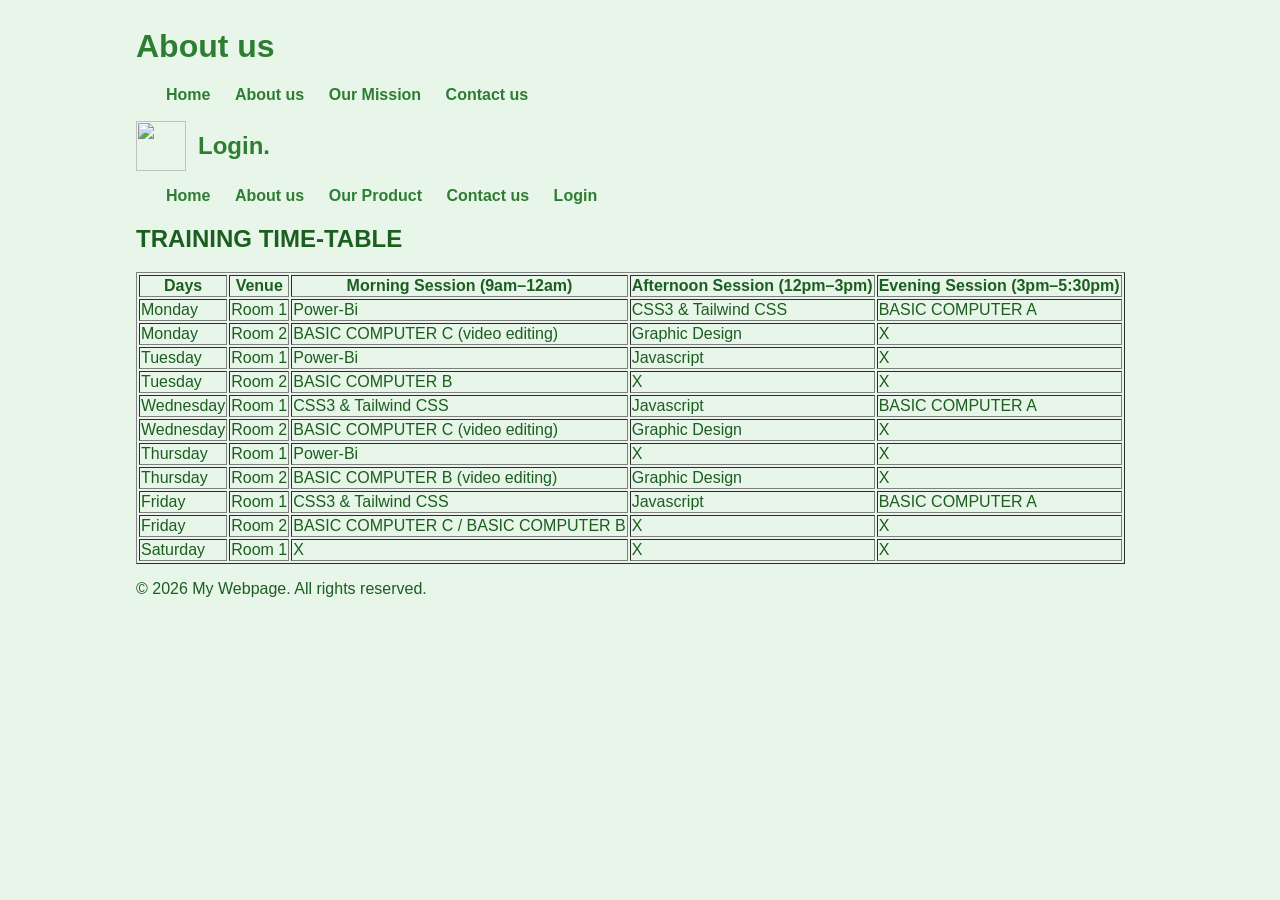
==== aboutus.html @ b4f62d0f "initial commit" ====
<html>
  <head>
    <title>Manny Incorporations | About Us</title>
    <link rel= "stylesheet" href="manny.css">
  </head>
  <body>
    <h1>About us</h1>

    <ul>
      <li><a href="index.html">Home</a></li> 
      <li><a href="aboutus.html">About us</a></li> 
      <li><a href="ourmission.html">Our Mission</a></li> 
      <li><a href="contactus.html" 
      >Contact us</a></li>
    </ul>

    <div class="top-bar">
  <a href="index.html"
  style="text-decoration: none;">
  <h1 style="display: flex; align-items: center; gap: 12px; font-size: 1.5em; font-weight: bold;">
  <img src="images/pix.jpg" width="50" height="50">Login.
</h1>
</a>

    <ul class="fav-list">
      <li><a href="index.html">Home</a></li>
      <li><a href="about.html">About us</a></li>
      <li><a href="product.html" class="active">Our Product</a></li>
      <li><a href="contact.html">Contact us</a></li>
      <li><a href="form.html">Login</a></li>
    </ul>
  </div>

  <main>
    
    <h2>TRAINING TIME-TABLE</h2>

    <table border="1">
      <thead>
        <tr>
          <th>Days</th>
          <th>Venue</th>
          <th>Morning Session (9am–12am)</th>
          <th>Afternoon Session (12pm–3pm)</th>
          <th>Evening Session (3pm–5:30pm)</th>
        </tr>
      </thead>
      <tbody>
        
        <tr>
          <td>Monday</td>
          <td>Room 1</td>
          <td>Power-Bi</td>
          <td>CSS3 & Tailwind CSS</td>
          <td>BASIC COMPUTER A</td>
        </tr>
        
        <tr>
          <td>Monday</td>
          <td>Room 2</td>
          <td>BASIC COMPUTER C (video editing)</td>
          <td>Graphic Design</td>
          <td>X</td>
        </tr>

        <tr>
          <td>Tuesday</td>
          <td>Room 1</td>
          <td>Power-Bi</td>
          <td>Javascript</td>
          <td>X</td>
        </tr>
        
        <tr>
          <td>Tuesday</td>
          <td>Room 2</td>
          <td>BASIC COMPUTER B</td>
          <td>X</td>
          <td>X</td>
        </tr>

        <tr>
          <td>Wednesday</td>
          <td>Room 1</td>
          <td>CSS3 & Tailwind CSS</td>
          <td>Javascript</td>
          <td>BASIC COMPUTER A</td>
        </tr>
        
        <tr>
          <td>Wednesday</td>
          <td>Room 2</td>
          <td>BASIC COMPUTER C (video editing)</td>
          <td>Graphic Design</td>
          <td>X</td>
        </tr>

        <tr>
          <td>Thursday</td>
          <td>Room 1</td>
          <td>Power-Bi</td>
          <td>X</td>
          <td>X</td>
        </tr>
        
        <tr>
          <td>Thursday</td>
          <td>Room 2</td>
          <td>BASIC COMPUTER B (video editing)</td>
          <td>Graphic Design</td>
          <td>X</td>
        </tr>

        <tr>
          <td>Friday</td>
          <td>Room 1</td>
          <td>CSS3 & Tailwind CSS</td>
          <td>Javascript</td>
          <td>BASIC COMPUTER A</td>
        </tr>
        
        <tr>
          <td>Friday</td>
          <td>Room 2</td>
          <td>BASIC COMPUTER C / BASIC COMPUTER B</td>
          <td>X</td>
          <td>X</td>
        </tr>

        <tr>
          <td>Saturday</td>
          <td>Room 1</td>
          <td>X</td>
          <td>X</td>
          <td>X</td>
        </tr>

      </tbody>
    </table>

  </main>

  <footer>
    <p>&copy; 2026 My Webpage. All rights reserved.</p>
  </footer>

</body>
  </body>
</html>
---- manny.css ----
body {
    font-family: Arial, Helvetica, sans-serif;
    padding: 20px 10%;
    background-color: #e8f5e9;
    color: #1b5e20;
}

ul{display: inline;
    padding: 30px;
}
h1 {
    color: #2e7d32;
    font-weight: bold;
}

h3 {
    color: #2e7d32;
}

/* Make nav links sit side by side */
ul li {
    display: inline;
    margin-right: 20px;
}

ul li a {
    color: #2e7d32;
    font-weight: bold;
    text-decoration: none;
}
img{
    max-width: 300px 100%;
    
}
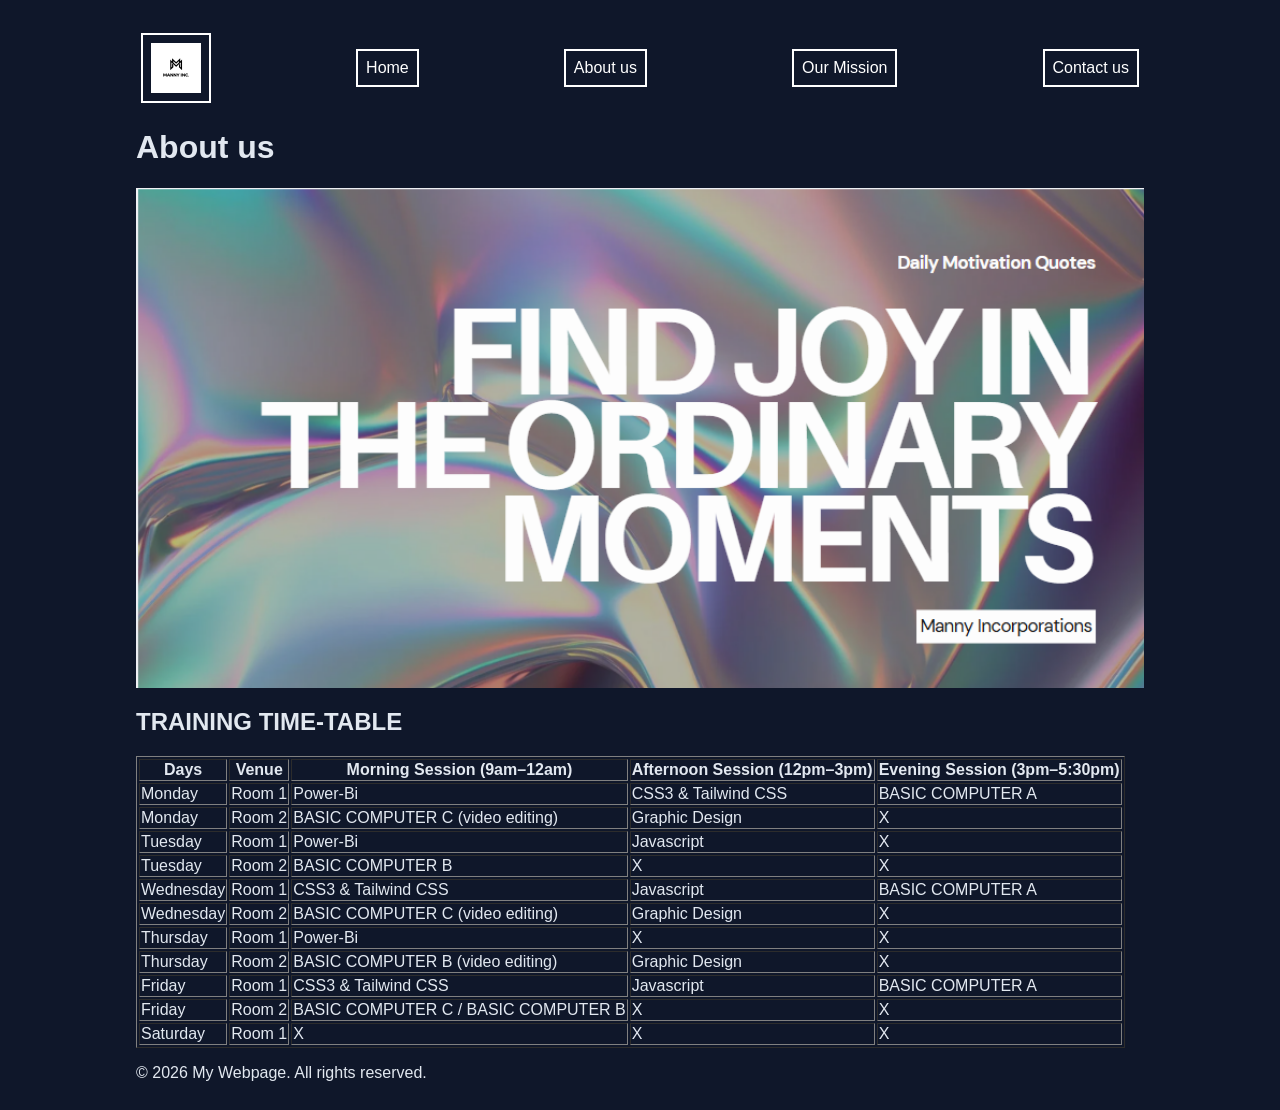
==== commit 9e359897: "Add nav borders back" ====
--- a/aboutus.html
+++ b/aboutus.html
@@ -4,34 +4,19 @@
     <link rel= "stylesheet" href="manny.css">
   </head>
   <body>
-    <h1>About us</h1>
+    <div>
+     <a href="index.html">
+      <img src="ManNY Inc..png" width="50" class="logo">
+     </a>
 
-    <ul>
-      <li><a href="index.html">Home</a></li> 
-      <li><a href="aboutus.html">About us</a></li> 
-      <li><a href="ourmission.html">Our Mission</a></li> 
-      <li><a href="contactus.html" 
-      >Contact us</a></li>
-    </ul>
-
-    <div class="top-bar">
-  <a href="index.html"
-  style="text-decoration: none;">
-  <h1 style="display: flex; align-items: center; gap: 12px; font-size: 1.5em; font-weight: bold;">
-  <img src="images/pix.jpg" width="50" height="50">Login.
-</h1>
-</a>
-
-    <ul class="fav-list">
-      <li><a href="index.html">Home</a></li>
-      <li><a href="about.html">About us</a></li>
-      <li><a href="product.html" class="active">Our Product</a></li>
-      <li><a href="contact.html">Contact us</a></li>
-      <li><a href="form.html">Login</a></li>
-    </ul>
-  </div>
-
-  <main>
+      <a href="index.html">Home</a>
+      <a href="aboutus.html">About us</a>
+      <a href="ourmission.html">Our Mission</a>
+      <a href="contactus.html">Contact us</a>
+    </div>
+      <h1>About us</h1>
+  
+    <img src="mentorship2.png" alt text="hero banner width= 100%" class="hero">
     
     <h2>TRAINING TIME-TABLE</h2>
 
--- a/manny.css
+++ b/manny.css
@@ -1,20 +1,20 @@
 body {
     font-family: Arial, Helvetica, sans-serif;
     padding: 20px 10%;
-    background-color: #e8f5e9;
-    color: #1b5e20;
+    background-color: #0f172a;
+    color: #e2e8f0;
 }
 
 ul{display: inline;
     padding: 30px;
 }
 h1 {
-    color: #2e7d32;
+    color: #e2e8f0;
     font-weight: bold;
 }
 
 h3 {
-    color: #2e7d32;
+    color: #e2e8f0;
 }
 
 /* Make nav links sit side by side */
@@ -24,11 +24,38 @@
 }
 
 ul li a {
-    color: #2e7d32;
+    color: #e2e8f0;
     font-weight: bold;
     text-decoration: none;
 }
-img{
-    max-width: 300px 100%;
+
+a {
+    border: 2px solid white;
+    padding: 8px;
+    color: white;
+    text-decoration: none;
+    margin: 5px;
+}
+a:hover {
+    background-color: white;
+    color: black; 
+}
+div {
+    display: flex;
+    justify-content: space-between;
+    align-items: center;
+}
+.hero {
+    width: 100%;
+    height: 500px;
+    object-fit: cover;
+    display: block;
+}
+
+.logo{
+    width: 50px;
+    height: 50px;
+    border: none;
+    outline: none;
     
-}+}
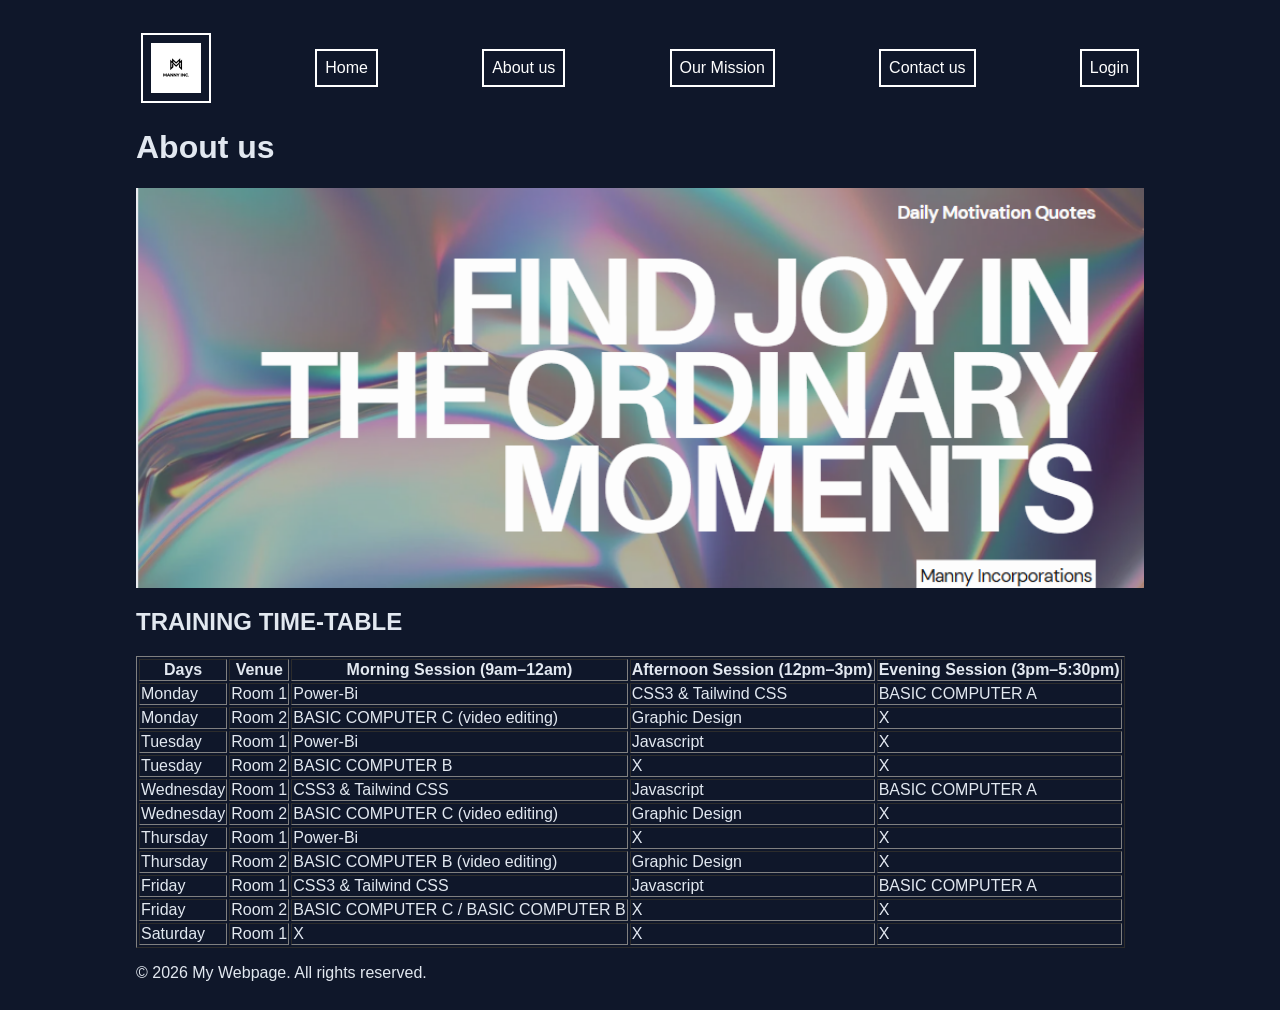
==== commit ad1c5e32: "Add login page styles" ====
--- a/aboutus.html
+++ b/aboutus.html
@@ -2,6 +2,8 @@
   <head>
     <title>Manny Incorporations | About Us</title>
     <link rel= "stylesheet" href="manny.css">
+    <link rel="icon" href="favicon.png" type="image/png">
+
   </head>
   <body>
     <div>
@@ -13,6 +15,7 @@
       <a href="aboutus.html">About us</a>
       <a href="ourmission.html">Our Mission</a>
       <a href="contactus.html">Contact us</a>
+      <a href="login.html">Login</a>
     </div>
       <h1>About us</h1>
   
--- a/manny.css
+++ b/manny.css
@@ -18,10 +18,10 @@
 }
 
 /* Make nav links sit side by side */
-ul li {
+/*ul li {
     display: inline;
     margin-right: 20px;
-}
+}*/
 
 ul li a {
     color: #e2e8f0;
@@ -47,7 +47,7 @@
 }
 .hero {
     width: 100%;
-    height: 500px;
+    height: 400px;
     object-fit: cover;
     display: block;
 }
@@ -55,7 +55,16 @@
 .logo{
     width: 50px;
     height: 50px;
-    border: none;
-    outline: none;
     
 }
+.link-item{
+    font-size: 16px;
+    font-weight: bold;
+    margin-bottom: 15px;
+}
+.link{
+    padding: 4px;
+    margin: 5px;
+    font-weight: bold;
+    transition: 0.5s;
+}
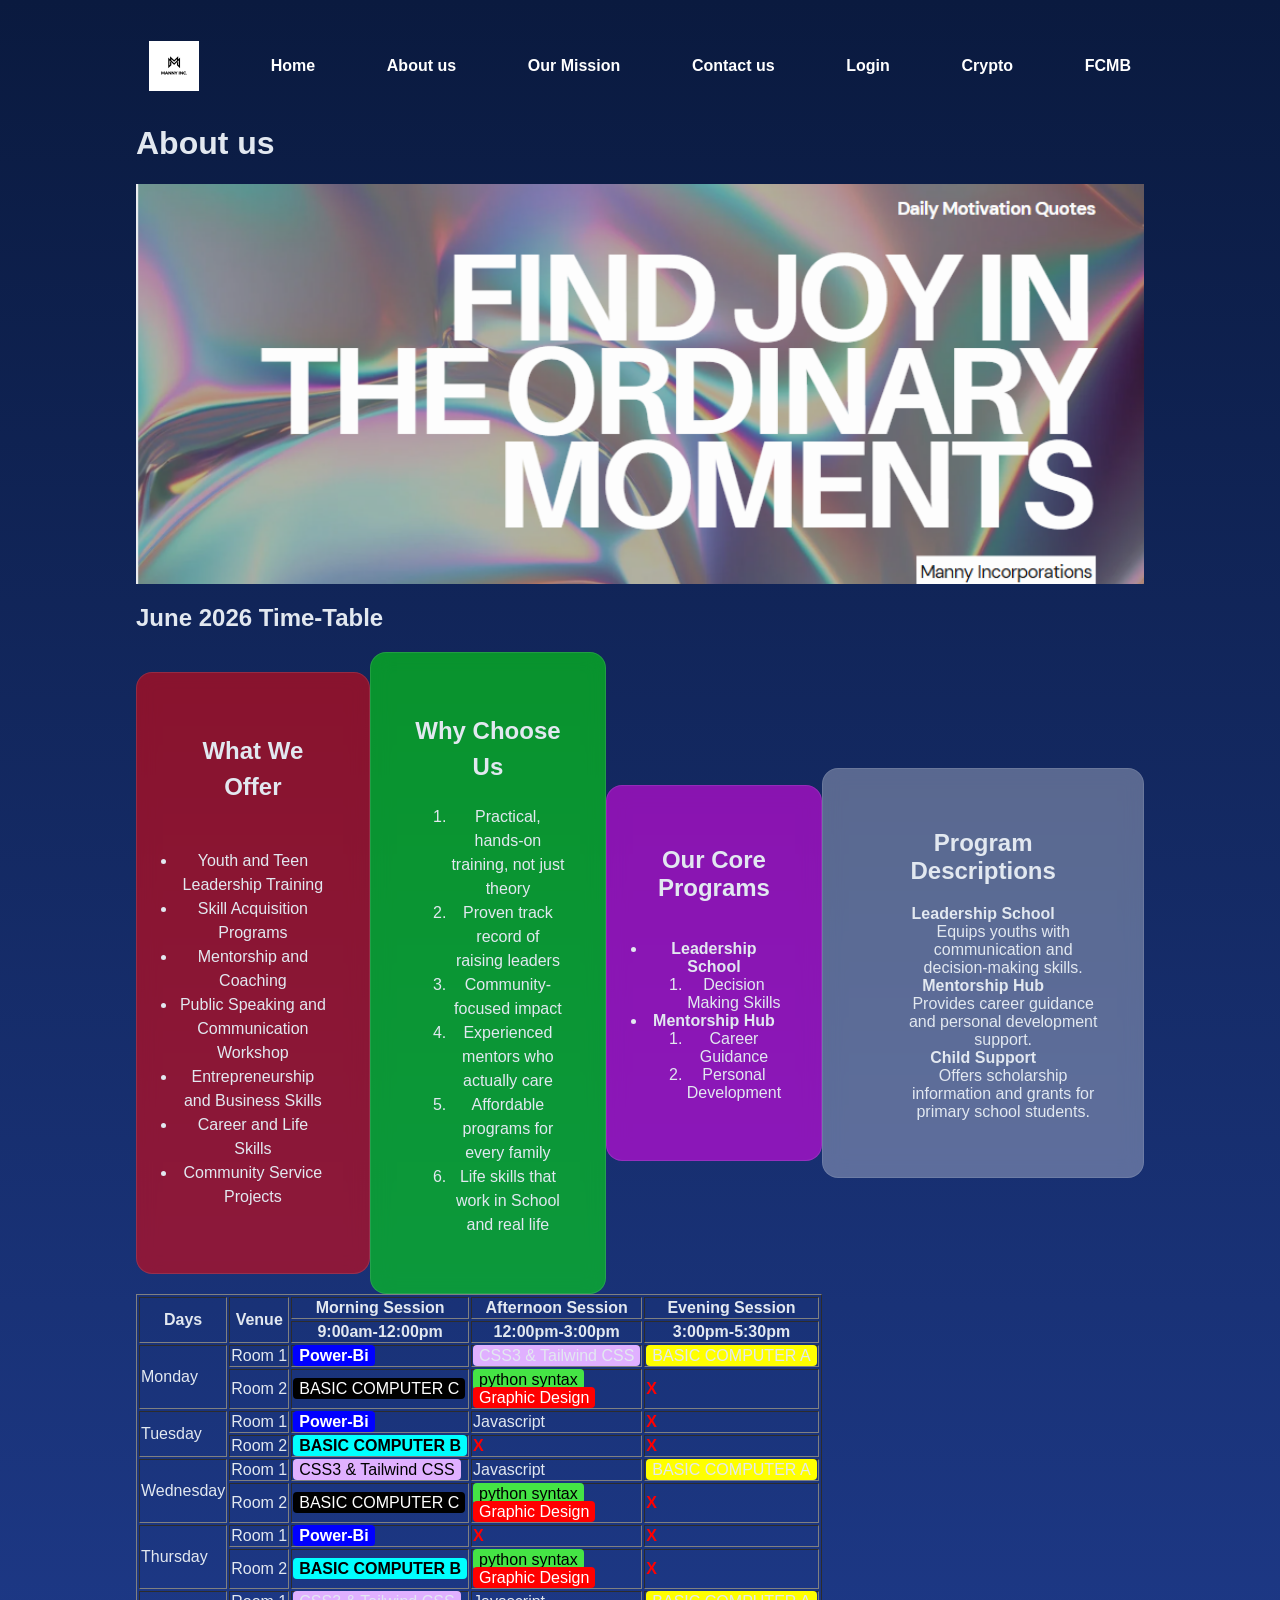
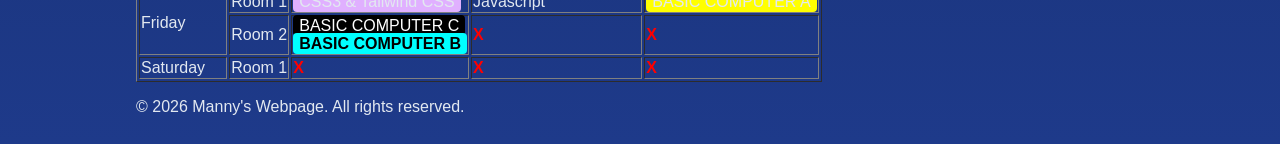
==== commit 7840b598: "Add files via upload" ====
--- a/aboutus.html
+++ b/aboutus.html
@@ -16,120 +16,182 @@
       <a href="ourmission.html">Our Mission</a>
       <a href="contactus.html">Contact us</a>
       <a href="login.html">Login</a>
+      <a href="crypto.html">Crypto</a>
+      <a href="fcmb.html">FCMB</a>
     </div>
       <h1>About us</h1>
   
     <img src="mentorship2.png" alt text="hero banner width= 100%" class="hero">
-    
-    <h2>TRAINING TIME-TABLE</h2>
+
+    <main>
+      <h2>June 2026 Time-Table</h2>
 
     <table border="1">
-      <thead>
+
+      <div class="cardswrapper">
+  <section class="card">
+    <h2>What We Offer</h2>
+    <ul>
+        <li>Youth and Teen Leadership Training</li>
+        <li>Skill Acquisition Programs</li>
+        <li>Mentorship and Coaching</li>
+        <li>Public Speaking and Communication Workshop</li>
+        <li>Entrepreneurship and Business Skills</li>
+        <li>Career and Life Skills</li>
+        <li>Community Service Projects</li>
+        
+    </ul>
+  </section>
+
+  <section class="card1">
+    <h2>Why Choose Us</h2>
+    <ol>
+      <li>Practical, hands-on training, not just theory</li>
+      <li>Proven track record of raising leaders</li>
+      <li>Community-focused impact</li>
+      <li>Experienced mentors who actually care</li>
+      <li>Affordable programs for every family</li>
+      <li>Life skills that work in School and real life</li>
+    </ol>
+  </section>
+
+   <section class="card2">
+    <h2>Our Core Programs</h2>
+
+    <ul>
+        <li>
+            <span style="font-weight: bold;"> Leadership School </span>
+            <ol>
+                <li>Decision Making Skills</li>
+            </ol>
+        </li>
+
+        <li>
+            <span style="font-weight: bold;"> Mentorship Hub </span>
+            <ol>
+                <li>Career Guidance</li>
+                <li>Personal Development</li>
+            </ol>
+        </li>
+    </ul>
+    </section>
+
+    <section class="card3">
+    <h2>Program Descriptions</h2>
+
+    <dl>
+        <dt style="font-weight: bold;">Leadership School</dt>
+        <dd>Equips youths with communication and decision-making skills.</dd>
+
+        <dt style="font-weight: bold;">Mentorship Hub</dt>
+        <dd>Provides career guidance and personal development support.</dd>
+
+        <dt style="font-weight: bold;">Child Support</dt>
+        <dd>Offers scholarship information and grants for primary school students.</dd>
+    </dl>
+    </section>
+</div>
+      
+       <tr>
+          <th rowspan="2">Days</th>
+          <th rowspan="2">Venue</th>
+          <th>Morning Session</th>
+          <th>Afternoon Session</th>
+          <th>Evening Session</th>
+        </tr>
         <tr>
-          <th>Days</th>
-          <th>Venue</th>
-          <th>Morning Session (9am–12am)</th>
-          <th>Afternoon Session (12pm–3pm)</th>
-          <th>Evening Session (3pm–5:30pm)</th>
+          <th>9:00am-12:00pm</th>
+          <th>12:00pm-3:00pm</th>
+          <th>3:00pm-5:30pm</th>
         </tr>
-      </thead>
-      <tbody>
-        
+      
         <tr>
-          <td>Monday</td>
+          <td rowspan="2">Monday</td>
           <td>Room 1</td>
-          <td>Power-Bi</td>
-          <td>CSS3 & Tailwind CSS</td>
-          <td>BASIC COMPUTER A</td>
+          <td><span style="background: blue; color: white; padding: 2px 6px; border-radius: 4px; font-weight: bold;">Power-Bi</span></td>
+          <td><span style="background: #e0b0ff; padding: 2px 6px; border-radius: 4px;">CSS3 & Tailwind CSS</span></td>
+          <td><span style="background: yellow; padding: 2px 6px; border-radius: 4px;">BASIC COMPUTER A</span></td>
         </tr>
-        
         <tr>
-          <td>Monday</td>
           <td>Room 2</td>
-          <td>BASIC COMPUTER C (video editing)</td>
-          <td>Graphic Design</td>
-          <td>X</td>
+          <td><span style="background: black; color: white; padding: 2px 6px; border-radius: 4px;">BASIC COMPUTER C</span></td>
+          <td><span style="background: rgb(69, 228, 69); color: black; padding: 2px 6px; border-radius: 4px;">python syntax</span>  <br /> <span style="background: red; color: white; padding: 2px 6px; border-radius: 4px;">Graphic Design</span></td>
+          <td style="color: red; font-weight: bold;">X</td>
         </tr>
 
         <tr>
-          <td>Tuesday</td>
+          <td rowspan="2">Tuesday</td>
           <td>Room 1</td>
-          <td>Power-Bi</td>
+          <td><span style="background: blue; color: white; padding: 2px 6px; border-radius: 4px; font-weight: bold;">Power-Bi</span></td>
           <td>Javascript</td>
-          <td>X</td>
+          <td style="color: red; font-weight: bold;">X</td>
         </tr>
-        
         <tr>
-          <td>Tuesday</td>
           <td>Room 2</td>
-          <td>BASIC COMPUTER B</td>
-          <td>X</td>
-          <td>X</td>
+          <td><span style="background: cyan; color: black; padding: 2px 6px; border-radius: 4px; font-weight: bold;">BASIC COMPUTER B</span></td>
+          <td style="color: red; font-weight: bold;">X</td>
+          <td style="color: red; font-weight: bold;">X</td>
         </tr>
 
         <tr>
-          <td>Wednesday</td>
+          <td rowspan="2">Wednesday</td>
           <td>Room 1</td>
-          <td>CSS3 & Tailwind CSS</td>
+          <td><span style="background: #e0b0ff; color: black; padding: 2px 6px; border-radius: 4px;">CSS3 & Tailwind CSS</span></td>
           <td>Javascript</td>
-          <td>BASIC COMPUTER A</td>
+          <td><span style="background: yellow; padding: 2px 6px; border-radius: 4px;">BASIC COMPUTER A</span></td>
         </tr>
-        
         <tr>
-          <td>Wednesday</td>
           <td>Room 2</td>
-          <td>BASIC COMPUTER C (video editing)</td>
-          <td>Graphic Design</td>
-          <td>X</td>
+          <td><span style="background: black; color: white; padding: 2px 6px; border-radius: 4px;">BASIC COMPUTER C</span></td>
+          <td><span style="background: rgb(69, 228, 69); color: black; padding: 2px 6px; border-radius: 4px;">python syntax</span>  <br /> <span style="background: red; color: white; padding: 2px 6px; border-radius: 4px;">Graphic Design</span></td>
+          <td style="color: red; font-weight: bold;">X</td>
         </tr>
 
         <tr>
-          <td>Thursday</td>
+          <td rowspan="2">Thursday</td>
           <td>Room 1</td>
-          <td>Power-Bi</td>
-          <td>X</td>
-          <td>X</td>
+          <td><span style="background: blue; color: white; padding: 2px 6px; border-radius: 4px; font-weight: bold;">Power-Bi</span></td>
+          <td style="color: red; font-weight: bold;">X</td>
+          <td style="color: red; font-weight: bold;">X</td>
         </tr>
-        
         <tr>
-          <td>Thursday</td>
           <td>Room 2</td>
-          <td>BASIC COMPUTER B (video editing)</td>
-          <td>Graphic Design</td>
-          <td>X</td>
+          <td><span style="background: cyan; color: black; padding: 2px 6px; border-radius: 4px; font-weight: bold;">BASIC COMPUTER B</span></td>
+          <td><span style="background: rgb(69, 228, 69); color: black; padding: 2px 6px; border-radius: 4px;">python syntax</span>  <br /> <span style="background: red; color: white; padding: 2px 6px; border-radius: 4px;">Graphic Design</span></td>
+          <td style="color: red; font-weight: bold;">X</td>
         </tr>
 
         <tr>
-          <td>Friday</td>
+          <td rowspan="2">Friday</td>
           <td>Room 1</td>
-          <td>CSS3 & Tailwind CSS</td>
+          <td><span style="background: #e0b0ff; padding: 2px 6px; border-radius: 4px;">CSS3 & Tailwind CSS</span></td>
           <td>Javascript</td>
-          <td>BASIC COMPUTER A</td>
+          <td><span style="background:yellow; padding: 2px 6px; border-radius: 4px;">BASIC COMPUTER A</span></td>
         </tr>
-        
         <tr>
-          <td>Friday</td>
           <td>Room 2</td>
-          <td>BASIC COMPUTER C / BASIC COMPUTER B</td>
-          <td>X</td>
-          <td>X</td>
+          <td><span style="background:black; color: white; padding: 2px 6px; border-radius: 4px;">BASIC COMPUTER C</span><br><span style="background:cyan; color: black; padding: 2px 6px; border-radius: 4px; font-weight: bold;">BASIC COMPUTER B</span></td>
+          <td style="color: red; font-weight: bold;">X</td>
+          <td style="color: red; font-weight: bold;">X</td>
         </tr>
 
         <tr>
           <td>Saturday</td>
           <td>Room 1</td>
-          <td>X</td>
-          <td>X</td>
-          <td>X</td>
+          <td style="color: red; font-weight: bold;">X</td>
+          <td style="color: red; font-weight: bold;">X</td>
+          <td style="color: red; font-weight: bold;">X</td>
         </tr>
 
-      </tbody>
+        </table>
+
+    
     </table>
 
   </main>
 
   <footer>
-    <p>&copy; 2026 My Webpage. All rights reserved.</p>
+    <p>&copy; 2026 Manny's Webpage. All rights reserved.</p>
   </footer>
 
 </body>
--- a/manny.css
+++ b/manny.css
@@ -1,7 +1,7 @@
 body {
     font-family: Arial, Helvetica, sans-serif;
     padding: 20px 10%;
-    background-color: #0f172a;
+    background: linear-gradient(#0a1a3f, #1e3a8a);
     color: #e2e8f0;
 }
 
@@ -30,11 +30,11 @@
 }
 
 a {
-    border: 2px solid white;
     padding: 8px;
     color: white;
     text-decoration: none;
     margin: 5px;
+    font-weight: bold;
 }
 a:hover {
     background-color: white;
@@ -68,3 +68,77 @@
     font-weight: bold;
     transition: 0.5s;
 }
+.card{
+    background: rgba(255, 0, 0, 0.5);
+    border: 1px solid rgba(255, 255, 255, 0.1);
+    border-radius: 16px;
+    padding: 40px;
+    max-width: 400px;
+    backdrop-filter: blur(10px);
+    text-align: center;
+    line-height: 1.5;
+}
+
+.card1{
+    background: rgba(0, 255, 0, 0.5);
+    border: 1px solid rgba(255, 255, 255, 0.1);
+    border-radius: 16px;
+    padding: 40px;
+    max-width: 400px;
+    backdrop-filter: blur(10px);
+    text-align: center;
+    line-height: 1.5;
+}
+
+.card2{
+    background: rgba(255, 0, 255, 0.5);
+    border: 1px solid rgba(255, 255, 255, 0.1);
+    border-radius: 16px;
+    padding: 40px;
+    max-width: 400px;
+    backdrop-filter: blur(10px);
+    text-align: center;
+}
+.card3{
+    background: rgba(255, 255, 255, 0.3);
+    border: 1px solid rgba(255, 255, 255, 0.1);
+    border-radius: 16px;
+    padding: 40px;
+    max-width: 400px;
+    backdrop-filter: blur(10px);
+    text-align: center;
+}
+.header{
+    background-color: rgb(255, 0, 0);
+    border: 3px solid black; 
+    border-radius: 16px;
+    box-shadow: 10px 10px 20px rgba(0, 0, 0, 0.5);
+    padding: 10px;
+}
+.cardwrapper{
+    display: flex;
+    gap: 25px;
+    justify-content: center;
+    align-items: stretch;
+    flex-wrap: wrap;
+    padding: 40px 20px;
+}
+.contactform{
+    display: flex;
+    flex-direction: column;
+    gap: 18px;
+    max-width: 900px;
+    padding: 25px;
+    border: 2px solid black;
+    border-radius: 15px;
+    background: rgba(255, 255, 255, 0.1);
+    backdrop-filter: blur(10px);
+}
+input, select, textarea{
+    border-radius: 8px;
+    padding: 8px;
+    background: rgba(255, 255, 255, 0.5);
+}
+.button{
+    border: 2px solid black;
+}
